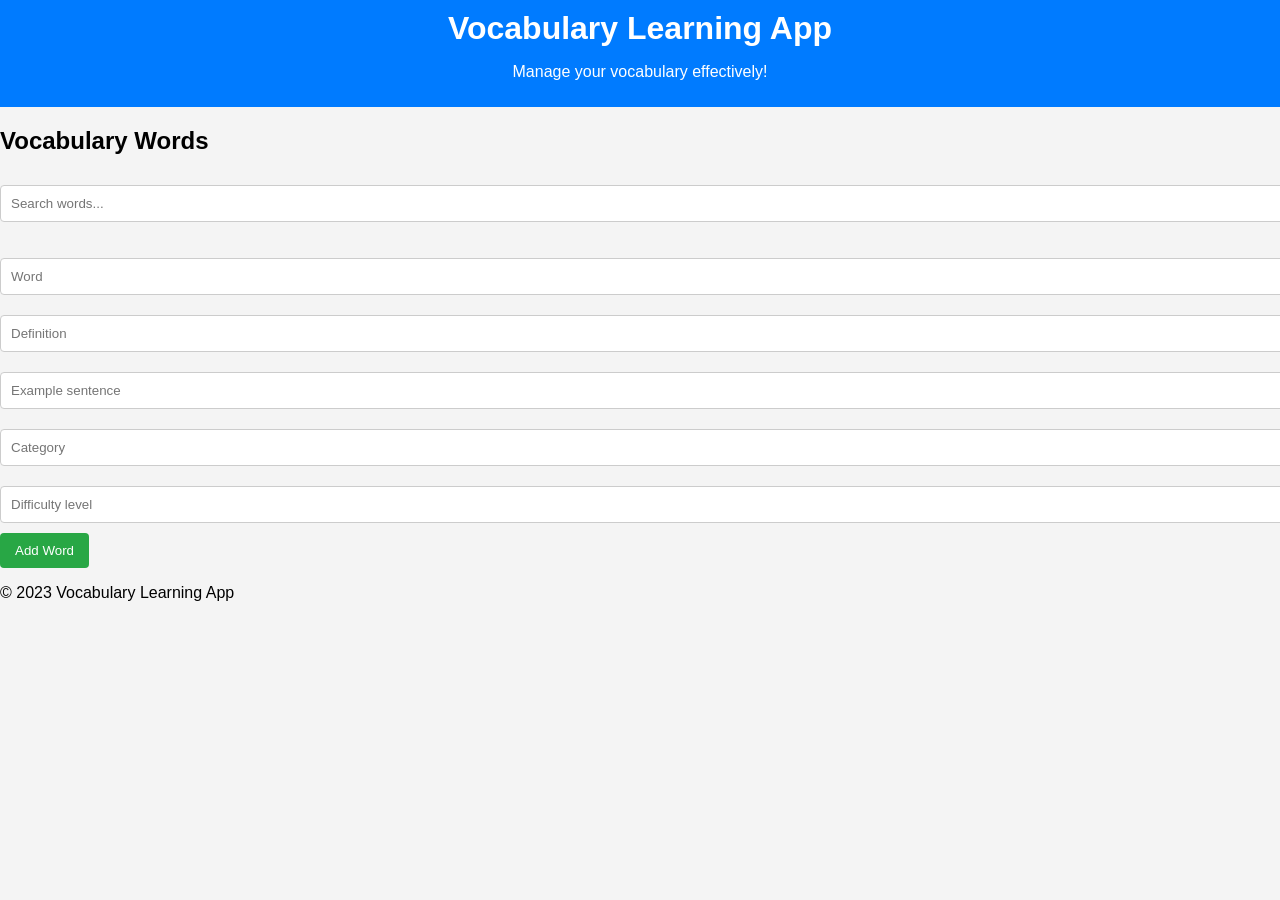
==== index.html @ d6b9c8d0 "First commit new app" ====
<!DOCTYPE html>
<html lang="en">
<head>
    <meta charset="UTF-8">
    <meta name="viewport" content="width=device-width, initial-scale=1.0">
    <title>Vocabulary Learning App</title>
    <link rel="stylesheet" href="style.css">
</head>
<body>
    <header>
        <h1>Vocabulary Learning App</h1>
        <p>Manage your vocabulary effectively!</p>
    </header>
    <main>
        <section id="word-management">
            <h2>Vocabulary Words</h2>
            <input type="text" id="search" placeholder="Search words...">
            <ul id="word-list"></ul>
            <form id="word-form">
                <input type="text" id="word" placeholder="Word" required>
                <input type="text" id="definition" placeholder="Definition" required>
                <input type="text" id="example" placeholder="Example sentence" required>
                <input type="text" id="category" placeholder="Category">
                <input type="text" id="difficulty" placeholder="Difficulty level">
                <button type="submit">Add Word</button>
            </form>
        </section>
    </main>
    <footer>
        <p>&copy; 2023 Vocabulary Learning App</p>
    </footer>
    <script src="app.js"></script>
</body>
</html>
---- style.css ----
body {
    font-family: Arial, sans-serif;
    margin: 0;
    padding: 0;
    background-color: #f4f4f4;
}

header {
    background: #007bff;
    color: #ffffff;
    padding: 10px 20px;
    text-align: center;
}

h1 {
    margin: 0;
}

.container {
    max-width: 800px;
    margin: 20px auto;
    padding: 20px;
    background: #ffffff;
    border-radius: 8px;
    box-shadow: 0 2px 10px rgba(0, 0, 0, 0.1);
}

input[type="text"],
input[type="date"],
select,
textarea {
    width: 100%;
    padding: 10px;
    margin: 10px 0;
    border: 1px solid #ccc;
    border-radius: 4px;
}

button {
    background: #28a745;
    color: #ffffff;
    border: none;
    padding: 10px 15px;
    border-radius: 4px;
    cursor: pointer;
}

button:hover {
    background: #218838;
}

.word-list {
    list-style-type: none;
    padding: 0;
}

.word-list li {
    padding: 10px;
    border-bottom: 1px solid #ccc;
}

.word-list li:last-child {
    border-bottom: none;
}

.word-list .word-item {
    display: flex;
    justify-content: space-between;
    align-items: center;
}

.word-list .word-item button {
    background: #dc3545;
}

.word-list .word-item button:hover {
    background: #c82333;
}

@media (max-width: 600px) {
    .container {
        padding: 10px;
    }

    button {
        width: 100%;
    }
}
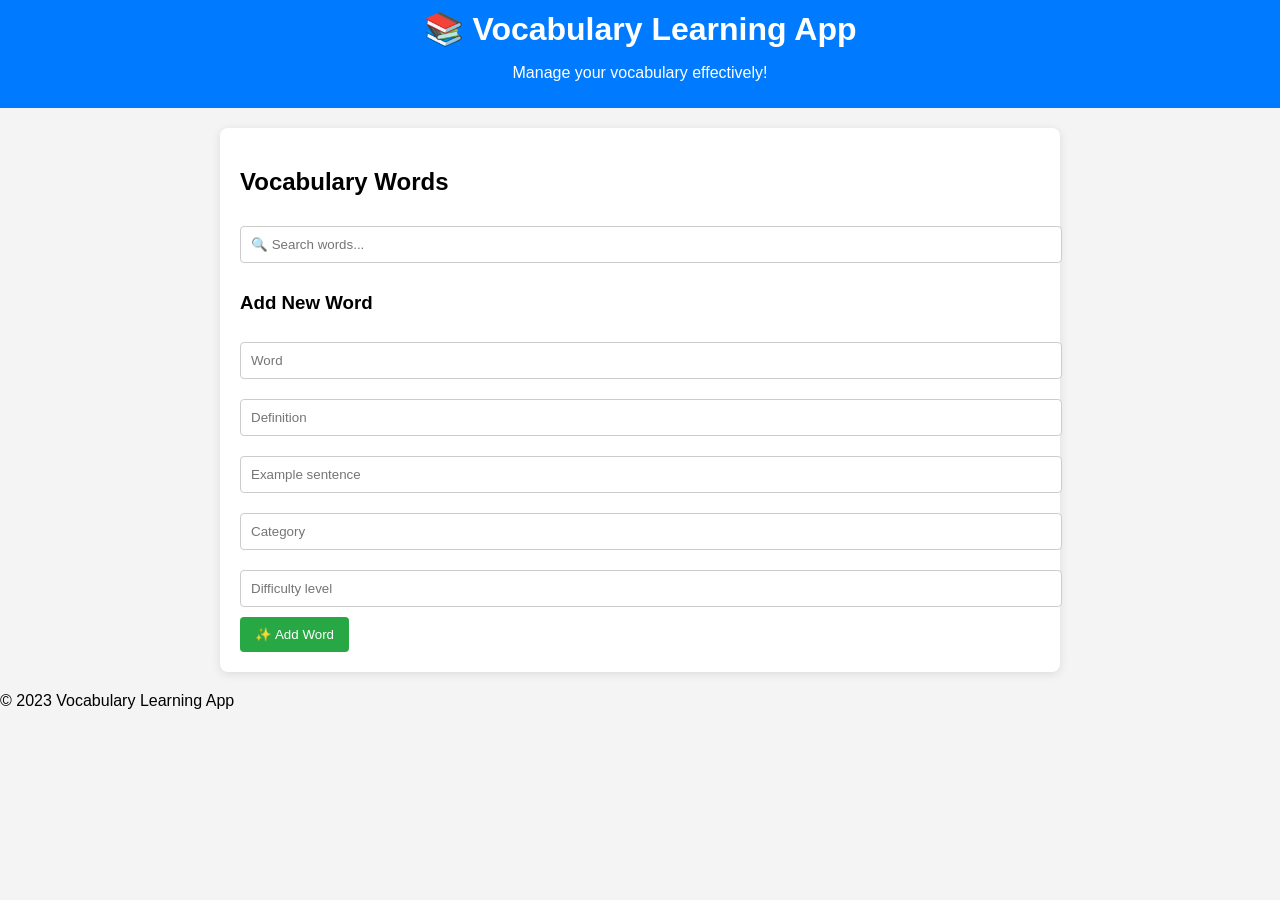
==== commit 53874d9e: "Improve HTML structure with better centering and semantic elements" ====
--- a/index.html
+++ b/index.html
@@ -8,22 +8,38 @@
 </head>
 <body>
     <header>
-        <h1>Vocabulary Learning App</h1>
+        <h1>📚 Vocabulary Learning App</h1>
         <p>Manage your vocabulary effectively!</p>
     </header>
     <main>
-        <section id="word-management">
+        <section id="word-management" class="container">
             <h2>Vocabulary Words</h2>
-            <input type="text" id="search" placeholder="Search words...">
-            <ul id="word-list"></ul>
-            <form id="word-form">
-                <input type="text" id="word" placeholder="Word" required>
-                <input type="text" id="definition" placeholder="Definition" required>
-                <input type="text" id="example" placeholder="Example sentence" required>
-                <input type="text" id="category" placeholder="Category">
-                <input type="text" id="difficulty" placeholder="Difficulty level">
-                <button type="submit">Add Word</button>
-            </form>
+            <input type="text" id="search" placeholder="🔍 Search words...">
+            <ul id="word-list" class="word-list"></ul>
+            
+            <div class="form-container">
+                <h3>Add New Word</h3>
+                <form id="word-form">
+                    <div class="form-group">
+                        <input type="text" id="word" placeholder="Word" required>
+                    </div>
+                    <div class="form-group">
+                        <input type="text" id="definition" placeholder="Definition" required>
+                    </div>
+                    <div class="form-group">
+                        <input type="text" id="example" placeholder="Example sentence" required>
+                    </div>
+                    <div class="form-row">
+                        <div class="form-group">
+                            <input type="text" id="category" placeholder="Category">
+                        </div>
+                        <div class="form-group">
+                            <input type="text" id="difficulty" placeholder="Difficulty level">
+                        </div>
+                    </div>
+                    <button type="submit" class="btn-primary">✨ Add Word</button>
+                </form>
+            </div>
         </section>
     </main>
     <footer>
@@ -31,4 +47,4 @@
     </footer>
     <script src="app.js"></script>
 </body>
-</html>+</html>
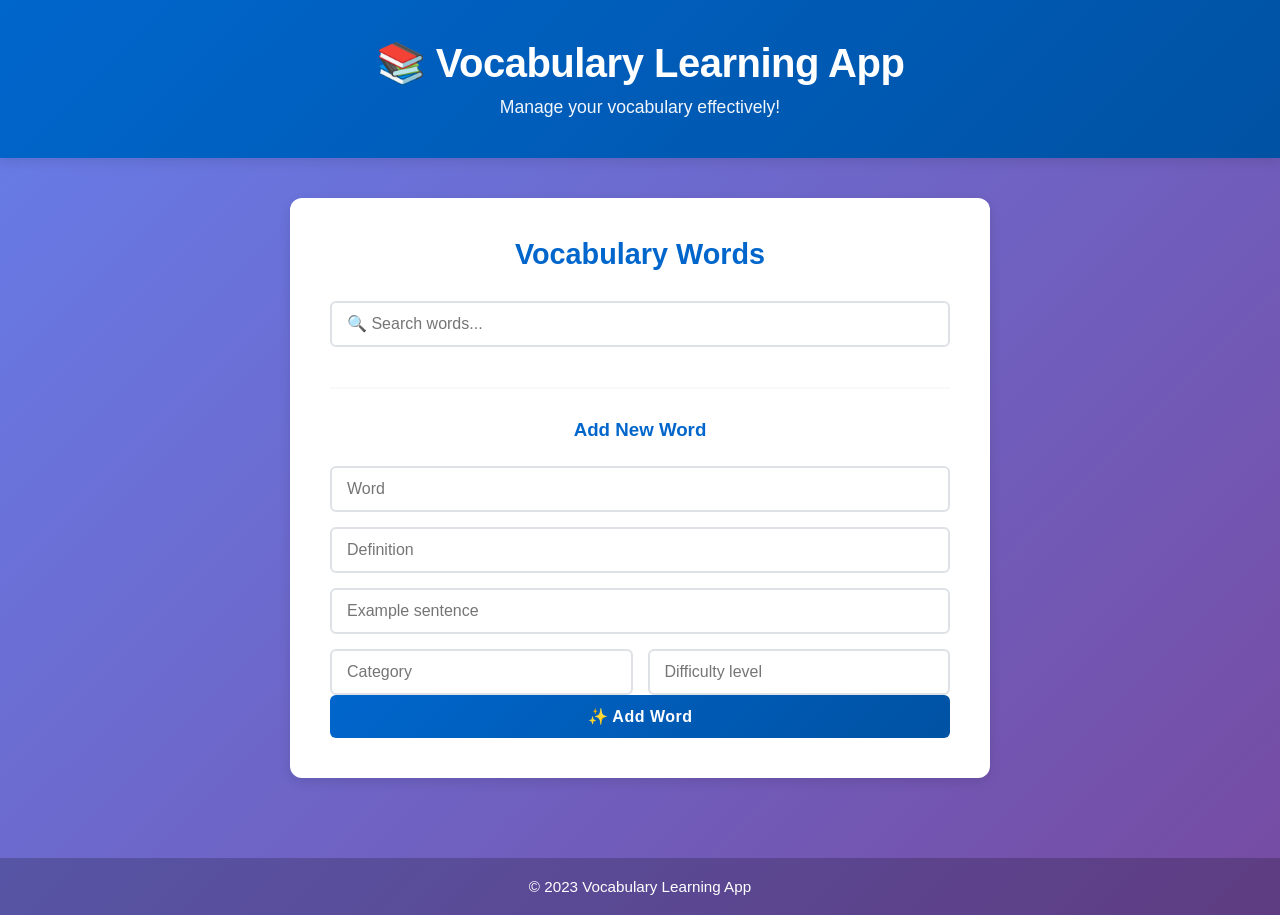
==== commit 6701557b: "Add bubble list section under search bar with more button" ====
--- a/index.html
+++ b/index.html
@@ -15,6 +15,15 @@
         <section id="word-management" class="container">
             <h2>Vocabulary Words</h2>
             <input type="text" id="search" placeholder="🔍 Search words...">
+            
+            <!-- Bubble List Section -->
+            <div id="bubble-section" class="bubble-section">
+                <div id="word-bubbles" class="word-bubbles"></div>
+                <div id="more-button-container" class="more-button-container">
+                    <a href="all-words.html" id="more-button" class="more-button" style="display:none;">More...</a>
+                </div>
+            </div>
+            
             <ul id="word-list" class="word-list"></ul>
             
             <div class="form-container">
--- a/style.css
+++ b/style.css
@@ -1,28 +1,96 @@
+:root {
+    --primary-color: #0066cc;
+    --primary-hover: #0052a3;
+    --success-color: #28a745;
+    --success-hover: #218838;
+    --danger-color: #dc3545;
+    --danger-hover: #c82333;
+    --light-bg: #f8f9fa;
+    --border-color: #dee2e6;
+    --text-color: #333;
+    --shadow: 0 4px 12px rgba(0, 0, 0, 0.1);
+}
+
+* {
+    box-sizing: border-box;
+}
+
 body {
-    font-family: Arial, sans-serif;
+    font-family: 'Segoe UI', Tahoma, Geneva, Verdana, sans-serif;
     margin: 0;
     padding: 0;
-    background-color: #f4f4f4;
+    background: linear-gradient(135deg, #667eea 0%, #764ba2 100%);
+    min-height: 100vh;
+    color: var(--text-color);
 }
 
 header {
-    background: #007bff;
+    background: linear-gradient(135deg, var(--primary-color) 0%, #0052a3 100%);
     color: #ffffff;
-    padding: 10px 20px;
-    text-align: center;
-}
-
-h1 {
-    margin: 0;
+    padding: 40px 20px;
+    text-align: center;
+    box-shadow: var(--shadow);
+}
+
+header h1 {
+    margin: 0;
+    font-size: 2.5em;
+    font-weight: 600;
+    letter-spacing: -0.5px;
+}
+
+header p {
+    margin: 10px 0 0 0;
+    font-size: 1.1em;
+    opacity: 0.95;
+    font-weight: 300;
+}
+
+main {
+    display: flex;
+    justify-content: center;
+    align-items: flex-start;
+    min-height: calc(100vh - 200px);
+    padding: 40px 20px;
 }
 
 .container {
-    max-width: 800px;
-    margin: 20px auto;
-    padding: 20px;
+    max-width: 700px;
+    width: 100%;
     background: #ffffff;
-    border-radius: 8px;
-    box-shadow: 0 2px 10px rgba(0, 0, 0, 0.1);
+    border-radius: 12px;
+    box-shadow: var(--shadow);
+    padding: 40px;
+    animation: slideUp 0.4s ease-out;
+}
+
+@keyframes slideUp {
+    from {
+        opacity: 0;
+        transform: translateY(20px);
+    }
+    to {
+        opacity: 1;
+        transform: translateY(0);
+    }
+}
+
+#word-management h2 {
+    text-align: center;
+    color: var(--primary-color);
+    margin-top: 0;
+    margin-bottom: 30px;
+    font-size: 1.8em;
+}
+
+#word-management > input[type="text"] {
+    display: block;
+    margin: 0 auto 30px auto;
+    max-width: 100%;
+}
+
+#search {
+    width: 100%;
 }
 
 input[type="text"],
@@ -30,33 +98,102 @@
 select,
 textarea {
     width: 100%;
-    padding: 10px;
-    margin: 10px 0;
-    border: 1px solid #ccc;
-    border-radius: 4px;
+    padding: 12px 15px;
+    margin: 0;
+    border: 2px solid var(--border-color);
+    border-radius: 6px;
+    font-size: 1em;
+    font-family: inherit;
+    transition: all 0.3s ease;
+}
+
+input[type="text"]:focus,
+input[type="date"]:focus,
+select:focus,
+textarea:focus {
+    outline: none;
+    border-color: var(--primary-color);
+    box-shadow: 0 0 0 3px rgba(0, 102, 204, 0.1);
+}
+
+/* Form Styling */
+.form-container {
+    margin-top: 40px;
+    padding-top: 30px;
+    border-top: 2px solid var(--light-bg);
+}
+
+.form-container h3 {
+    text-align: center;
+    color: var(--primary-color);
+    margin-top: 0;
+    margin-bottom: 25px;
+}
+
+.form-group {
+    margin-bottom: 15px;
+}
+
+.form-row {
+    display: grid;
+    grid-template-columns: 1fr 1fr;
+    gap: 15px;
+}
+
+.form-row .form-group {
+    margin-bottom: 0;
 }
 
 button {
-    background: #28a745;
+    background: linear-gradient(135deg, var(--success-color) 0%, #218838 100%);
     color: #ffffff;
     border: none;
-    padding: 10px 15px;
-    border-radius: 4px;
+    padding: 12px 30px;
+    border-radius: 6px;
     cursor: pointer;
+    font-size: 1em;
+    font-weight: 600;
+    transition: all 0.3s ease;
+    width: 100%;
+    text-align: center;
+    letter-spacing: 0.5px;
 }
 
 button:hover {
-    background: #218838;
-}
-
+    background: linear-gradient(135deg, var(--success-hover) 0%, #1e7e34 100%);
+    transform: translateY(-2px);
+    box-shadow: 0 6px 15px rgba(40, 167, 69, 0.4);
+}
+
+button:active {
+    transform: translateY(0);
+}
+
+.btn-primary {
+    background: linear-gradient(135deg, var(--primary-color) 0%, #0052a3 100%);
+}
+
+.btn-primary:hover {
+    background: linear-gradient(135deg, var(--primary-hover) 0%, #003d7a 100%);
+    box-shadow: 0 6px 15px rgba(0, 102, 204, 0.4);
+}
+
+/* Word List Styling */
 .word-list {
     list-style-type: none;
     padding: 0;
+    margin: 30px 0;
 }
 
 .word-list li {
-    padding: 10px;
-    border-bottom: 1px solid #ccc;
+    padding: 15px;
+    border-bottom: 1px solid var(--border-color);
+    transition: all 0.3s ease;
+}
+
+.word-list li:hover {
+    background: var(--light-bg);
+    padding-left: 20px;
 }
 
 .word-list li:last-child {
@@ -67,22 +204,93 @@
     display: flex;
     justify-content: space-between;
     align-items: center;
+    gap: 15px;
 }
 
 .word-list .word-item button {
-    background: #dc3545;
+    background: linear-gradient(135deg, var(--danger-color) 0%, #c82333 100%);
+    padding: 8px 15px;
+    width: auto;
+    font-size: 0.9em;
 }
 
 .word-list .word-item button:hover {
-    background: #c82333;
-}
-
-@media (max-width: 600px) {
+    background: linear-gradient(135deg, var(--danger-hover) 0%, #bd2130 100%);
+    box-shadow: 0 4px 10px rgba(220, 53, 69, 0.4);
+}
+
+footer {
+    background: rgba(0, 0, 0, 0.2);
+    color: #ffffff;
+    text-align: center;
+    padding: 20px;
+    font-size: 0.95em;
+}
+
+footer p {
+    margin: 0;
+}
+
+/* Responsive Design */
+@media (max-width: 768px) {
     .container {
-        padding: 10px;
+        padding: 25px;
+    }
+
+    header h1 {
+        font-size: 2em;
+    }
+
+    .form-row {
+        grid-template-columns: 1fr;
     }
 
     button {
+        padding: 10px 20px;
+    }
+
+    .word-list .word-item {
+        flex-wrap: wrap;
+        justify-content: space-between;
+    }
+
+    .word-list .word-item button {
         width: 100%;
     }
-}+}
+
+@media (max-width: 480px) {
+    main {
+        padding: 20px 15px;
+    }
+
+    .container {
+        padding: 20px;
+        border-radius: 8px;
+    }
+
+    header {
+        padding: 30px 15px;
+    }
+
+    header h1 {
+        font-size: 1.6em;
+    }
+
+    header p {
+        font-size: 1em;
+    }
+
+    input[type="text"],
+    input[type="date"],
+    select,
+    textarea {
+        padding: 10px 12px;
+        font-size: 16px;
+    }
+
+    button {
+        padding: 10px 15px;
+        font-size: 0.95em;
+    }
+}
